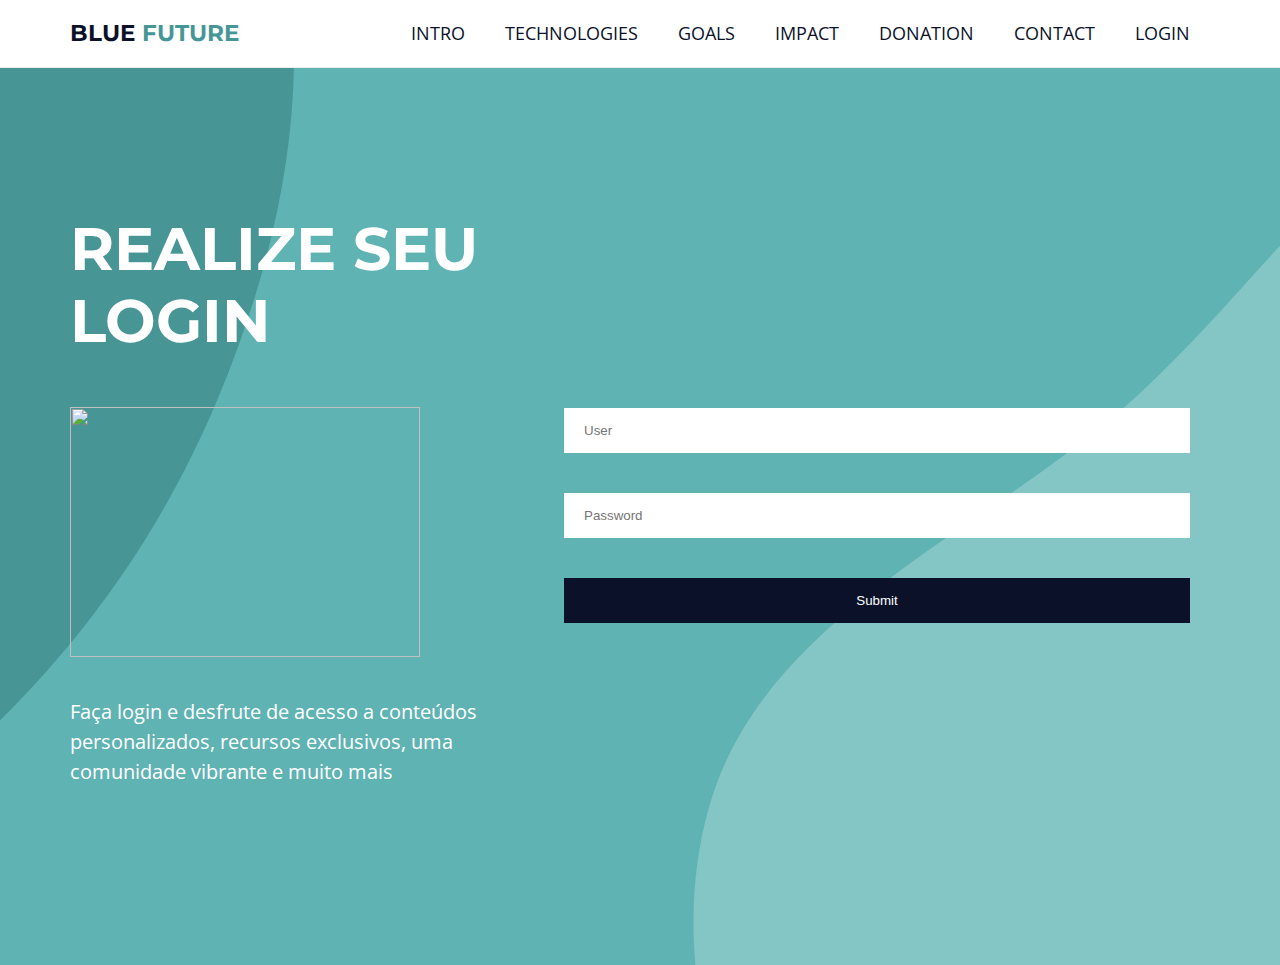
==== login.html @ 36d3753d "Front-end: Blue Future && Web Dev: GS" ====
<!DOCTYPE html>
<html lang="pt-BR">

<head>
  <meta charset="UTF-8">
  <meta name="viewport" content="width=device-width, initial-scale=1.0">
  <title>Blue Future</title>
  <link rel="preconnect" href="https://fonts.gstatic.com">
  <link rel="shortcut icon" href="/assets/img/fish.png">
  <link
    href="https://fonts.googleapis.com/css2?family=Montserrat:wght@900&family=Open+Sans:ital,wght@0,400;0,700;1,400&display=swap"
    rel="stylesheet">
  <link rel="stylesheet" href="assets/css/variables.css">
  <link rel="stylesheet" href="assets/css/elements.css">
  <link rel="stylesheet" href="assets/css/classes.css">
  <link rel="stylesheet" href="assets/css/menu.css">
  <link rel="stylesheet" href="assets/css/styles.css">
  <link rel="stylesheet" href="assets/css/login.css">
</head>

<body>

  <input id="close-menu" class="close-menu" type="checkbox" aria-label="Close menu" role="button">
  <label class="close-menu-label" for="close-menu" title="close menu"></label>
  <aside class="menu white-bg">
    <div class="main-content menu-content">
      <h1 onclick="getElementById('close-menu').checked = false;">
        <a href="index.html">Blue <span id="future">Future</span></a>
      </h1>

      <nav>
        <ul onclick="getElementById('close-menu').checked = false;">
          <li><a href="#intro">Intro</a></li>
          <li><a href="#grid-one">Technologies</a></li>
          <li><a href="#goals">Goals</a></li>
          <li><a href="#grid-two">Impact</a></li>
          <li><a href="#pricing">donation</a></li>
          <li><a href="#contact">Contact</a></li>
          <li><a href="login.html">Login</a></li>
        </ul>
      </nav>
    </div>
  </aside>

  <div class="menu-spacing"></div>

  <section id="home" class="intro main-bg section">
    <div class="main-content intro-content">
      <div class="intro-text-content">
        <h2>Realize seu Login</h2>

        <div class="carrossel">
            <div class="container">
                <img src="https://images.unsplash.com/photo-1632247620837-970aa94d2b99?q=80&w=1974&auto=format&fit=crop&ixlib=rb-4.0.3&ixid=M3wxMjA3fDB8MHxwaG90by1wYWdlfHx8fGVufDB8fHx8fA%3D%3D" alt="" />
                <img src="https://plus.unsplash.com/premium_photo-1675805016124-86db4b3c4249?q=80&w=2070&auto=format&fit=crop&ixlib=rb-4.0.3&ixid=M3wxMjA3fDB8MHxwaG90by1wYWdlfHx8fGVufDB8fHx8fA%3D%3D" alt="" />
                <img src="https://images.unsplash.com/photo-1632247620837-970aa94d2b99?q=80&w=1974&auto=format&fit=crop&ixlib=rb-4.0.3&ixid=M3wxMjA3fDB8MHxwaG90by1wYWdlfHx8fGVufDB8fHx8fA%3D%3D" alt="" />
                <img src="https://plus.unsplash.com/premium_photo-1675805016124-86db4b3c4249?q=80&w=2070&auto=format&fit=crop&ixlib=rb-4.0.3&ixid=M3wxMjA3fDB8MHxwaG90by1wYWdlfHx8fGVufDB8fHx8fA%3D%3D" alt="" />
            </div>
        </div>

        <p>Faça login e desfrute de acesso a conteúdos personalizados, recursos exclusivos, uma comunidade vibrante e muito mais</p>
      </div>

      <div class="intro-img">
        <input id="input-user" class="input-login" type="email" placeholder="User">
        <input id="input-password" class="input-login type="password" placeholder="Password">
        <input id="btnLogar" class="input-login ipt-log" type="submit">
      </div>
    </div>

    
  </section>

  <script src="/assets/js/login.js"></script>
</body>

</html>
---- assets/css/variables.css ----
:root {
  --primary-color: #0A1128;
  --white-color: #FFFFFF;
  --light-gray-color: #EEEEEE;
  --secondary-color: crimson;
  --aqua-color: #5fb3b3;
  --gap: 3rem;
}
---- assets/css/elements.css ----
* {
  margin: 0;
  padding: 0;
  box-sizing: border-box;
}

html {
  font-size: 62.5%;
  scroll-behavior: smooth;
}

body {
  font-family: 'Open Sans', sans-serif;
  font-size: 2rem;
  color: var(--primary-color);
  line-height: 1.5;
}

h1, h2, h3, h4, h5, h6 {
  font-family: 'Montserrat', sans-serif;
}

h1 {
  font-size: 6rem;
  text-transform: uppercase;
}

h1 {
  font-size: 6rem;
  text-transform: uppercase;
}

h2 {
  font-size: 6rem;
  margin-bottom: 5rem;
  text-transform: uppercase;
  line-height: 1.2;
}

h3 {
  font-size: 5rem;
}

h4 {
  font-size: 4.5rem;
}

h5 {
  font-size: 4rem;
}

h6 {
  font-size: 3.5rem;
}

a {
  text-decoration: none;
}

p {
  margin-bottom: 3rem;
}

.responsive-table {
  overflow: hidden;
  overflow-x: auto;
}

table {
  min-width: 360px;
  width: 100%;
  border-collapse: collapse;
}

table caption {
  font-style: italic;
  font-size: 1.6rem;
  text-align: left;
  margin-bottom: 1rem;
}

table td, table th {
  white-space: nowrap;
  padding: 1rem;
  text-align: left;
  border: 0.1rem solid var(--light-gray-color)
}

tfoot td, table th {
  background: var(--light-gray-color);
}

.footer_icons {
  width: 48px;
  height: 48px;
}
---- assets/css/classes.css ----
.main-bg {
  background-image: url('../img/bg.svg');
  background-size: cover;
  background-position: center center;
  color: var(--white-color);
}

.sec-bg {
  background-image: url('../img/bg2.svg');
  background-size: cover;
  background-position: center center;
  color: var(--white-color);
}

.ter-bg {
  background-image: url('../img/bg3.svg');
  background-size: cover;
  background-position: center center;
  color: var(--white-color);
}

.white-bg {
  background: var(--white-color);
  color: var(--primary-color);
}

.main-content {
  max-width: 120rem;
  margin: 0 auto;
  padding: 10rem var(--gap);
}

.section {
  min-height: 100vh;
}

.menu-spacing {
  height: 65px;
}

body .full-width {
  width: 100%;
  flex: 1 1 100%;
}
---- assets/css/menu.css ----
.menu {
  position: fixed;
  top: 0;
  left: 0;
  right: 0;
  width: 100%;
  z-index: 1;
  border-bottom: 0.1rem solid var(--light-gray-color);
}

.menu-content {
  display: flex;
  justify-content: space-between;
  align-items: center;
  padding-top: 0;
  padding-bottom: 0;
}

.menu h1 {
  font-size: 2.3rem;
  color: var(--primary-color);
}

.menu h1 a {
  color: inherit;
}

.menu ul {
  list-style: none;
  display: flex;
}

.menu ul li a {
  text-transform: uppercase;
  display: block;
  padding: 2rem;
  font-size: 1.8rem;
  color: var(--primary-color);
  position: relative;
}

.menu ul li a::after {
  content: '';
  position: absolute;
  bottom: 1rem;
  left: 50%;
  width: 0;
  height: 0.2rem;
  background: var(--aqua-color); 
  transition: all 300ms ease-in-out;
}

.menu ul li a:hover::after {
  width: 50%;
  left: 25%;
}
#future {
  color: rgb(69, 151, 151);
}
---- assets/css/styles.css ----
.intro-content {
  position: relative;
  /* top: -8rem; */
  display: grid;
  grid-template-columns: 1fr 1.5fr;
  gap: var(--gap);
  min-height: 100vh;
}

.intro-text-content, .intro-img {
  display: flex;
  flex-flow: column wrap;
  justify-content: center;
}

.intro-img img,
.intro-img svg {
  max-width: 100%;
  height: auto;
}

.top3-content {
  max-width: 64rem;
  display: flex;
  flex-direction: column;
  flex-wrap: nowrap;
  justify-content: center;
  min-height: 100vh;
  text-align: center;
}

.grid-one-content {
  display: flex;
  flex-flow: column wrap;
  justify-content: center;
  min-height: 100vh;
}

.grid-main-heading {
  margin-bottom: 1rem;
}

.grid-description {
  padding-bottom: 5rem;
}

.grid {
  display: grid;
  grid-template-columns: repeat(3, 1fr);
  gap: var(--gap);
  counter-reset: grid-counter;
}

.grid h3 {
  font-size: 3rem;
  position: relative;
  padding-left: 5rem;
  padding-bottom: 2rem;
}

.grid h3::before {
  counter-increment: grid-counter;
  content: counter(grid-counter);
  position: absolute;
  font-size: 8rem;
  font-style: italic;
  top: -4rem;
  left: -2rem;
  transform: rotate(5deg);
}

.gallery-img {
  width: 100%;
  /* max-width: 36rem;
  max-height: 36rem; */
  overflow: hidden;
  max-width: 100%;
  max-height: 100%; 
}

.gallery-img img {
  background-size: contain;
  transition: all 300ms ease-in-out;
  width: 100%;
}

.gallery-img img:hover {
  transform: translate(-3%, 3%) scale(1.2) rotate(5deg);
}

.contact-form {
  grid-column: span 2;
}

.contact-form .form-grid {
  border: none;
  display: flex;
  flex-direction: row;
  flex-wrap: wrap;
  gap: var(--gap);
}

.form-grid legend {
  font-style: italic;
  font-size: 1.6rem; 
  margin-bottom: 3rem;
}

.form-group {
  flex: 1 1 320px;
}

.form-group label {
  display: block;
  margin-bottom: 1rem;
}

.form-group input,
.form-group textarea {
  border-radius: 10px;
  border: none;
  background: var(--white-color);
  padding: 1.5rem 2rem;
  width: 100%;
  font-size: 3rem;
  outline: none;
}

.form-group input:focus,
.form-group textarea:focus {
  box-shadow: 0 0 10px 2px var(--aqua-color);
}

.form-group button {
  border: 0.5rem solid var(--white-color);
  background: none;
  color: var(--white-color);
  padding: 1.5rem 2rem;
  font-size: 3rem;
  cursor: pointer;
  transition: all 300ms ease-in-out;
}

.form-group button:hover {
  background: var(--white-color);
  color: var(--primary-color);
}

.form-group ::placeholder {
  color: var(--light-gray-color);
}

.footer {
  text-align: center;
  font-size: 1.6rem;
}

.footer a {
  color: var(--primary-color);
}

.heart {
  color: var(--secondary-color);
}

.footer p {
  margin: 0;
  padding: 3rem;
}

.close-menu {
  display: none;
}

.back-to-top {
  position: fixed;
  bottom: 2rem;
  right: 2rem;
  background: var(--white-color);
  width: 5rem;
  height: 5rem;
  display: flex;
  justify-content: center;
  align-items: center;
  border-radius: 50%;
  color: var(--aqua-color);
  transform: rotate(-90deg);
  border: 0.1rem solid var(--aqua-color);
}

@media (max-width: 800px) {
  .intro-content, .grid {
    grid-template-columns: 1fr;
  }

  .gallery-img {
    width: 100%;
    max-width: 100%;
    max-height: 100%; 
  }

  .gallery-img img {
    width: 100%;
  }

  .grid-one-content {
    display: block;
  }

  .menu {
    bottom: 0;
    text-align: center;
  }

  .menu-content, .menu-content ul {
    flex-direction: column;
    justify-content: center;
  }

  .menu-content {
    height: 100vh;
  }

  .menu {
    display: none;
  }

  .close-menu-label::after {
    content: '☰';
    position: fixed;
    z-index: 2;
    top: 2rem;
    right: 2rem;
    background: var(--aqua-color);
    color: var(--white-color);
    font-size: 3rem;
    line-height: 3rem;
    width: 3rem;
    height: 3rem;
    text-align: center;
    padding: 0.5rem;
    cursor: pointer;
  }

  .close-menu:checked~.menu {
    display: block;
  }

  .close-menu:checked~.close-menu-label::after {
    content: '×';
  }

  .menu-spacing {
    display: none;
  }


  h1 {
    font-size: 4rem;
  }

  h2 {
    font-size: 3.6rem;
  }

  h3 {
    font-size: 3.4rem;
  }

  h4 {
    font-size: 3.2rem;
  }

  h5 {
    font-size: 3rem;
  }

  h6 {
    font-size: 2.8rem;
  }
}
---- assets/css/login.css ----
.intro-content {
    position: relative;
    display: grid;
    grid-template-columns: 1fr 1.5fr;
    gap: var(--gap);
    min-height: 100vh;
  }
  
  .intro-text-content, .intro-img {
    display: flex;
    flex-flow: column wrap;
    justify-content: center;
  }
  
  .intro-img img,
  .intro-img svg {
    max-width: 100%;
    height: auto;
  }
  
  .top3-content {
    max-width: 64rem;
    display: flex;
    flex-direction: column;
    flex-wrap: nowrap;
    justify-content: center;
    min-height: 100vh;
    text-align: center;
  }
  
  .grid-one-content {
    display: flex;
    flex-flow: column wrap;
    justify-content: center;
    min-height: 100vh;
  }
  
  .grid-main-heading {
    margin-bottom: 1rem;
  }
  
  .grid-description {
    padding-bottom: 5rem;
  }
  
  .grid {
    display: grid;
    grid-template-columns: repeat(3, 1fr);
    gap: var(--gap);
    counter-reset: grid-counter;
  }
  
  .grid h3 {
    font-size: 3rem;
    position: relative;
    padding-left: 5rem;
    padding-bottom: 2rem;
  }
  
  .grid h3::before {
    counter-increment: grid-counter;
    content: counter(grid-counter);
    position: absolute;
    font-size: 8rem;
    font-style: italic;
    top: -4rem;
    left: -2rem;
    transform: rotate(5deg);
  }
  
.input-login {
    padding: 15px 20px;
    margin: 20px;
    border: none;
}

#btnLogar {
    cursor: pointer;
    background-color: var(--primary-color);
    color: #fefefe;
    border: none;
}

.carrossel {
    overflow: hidden;
    width: 350px;
    height: 250px;
    margin-bottom: 4rem;
  }
  
  .container {
    display: flex;
    transition: 0.7s ease-in-out;
    transform: translateX(0);
  }
  
  img {
    width: 350px;
    height: 250px;
  }

  .container { 
    background-size: cover;
  }

  
  
  @media (max-width: 800px) {

    .carrossel {
        overflow: hidden;
        width: 325px;
        height: 200px;
      }

      img {
        width: 350px;
        height: 250px;
      }

    .container {
        width: 350px;
        height: 200px;
    }
    .intro-content, .grid {
      grid-template-columns: 1fr;
    }
  
    .gallery-img {
      width: 100%;
      max-width: 100%;
      max-height: 100%; 
    }
  
    .gallery-img img {
      width: 100%;
    }
  
    .grid-one-content {
      display: block;
    }
  
    .menu {
      bottom: 0;
      text-align: center;
    }
  
    .menu-content, .menu-content ul {
      flex-direction: column;
      justify-content: center;
    }
  
    .menu-content {
      height: 100vh;
    }
  
    .menu {
      display: none;
    }
  
    .close-menu-label::after {
      content: '☰';
      position: fixed;
      z-index: 2;
      top: 2rem;
      right: 2rem;
      background: var(--aqua-color);
      color: var(--white-color);
      font-size: 3rem;
      line-height: 3rem;
      width: 3rem;
      height: 3rem;
      text-align: center;
      padding: 0.5rem;
      cursor: pointer;
    }
  
    .close-menu:checked~.menu {
      display: block;
    }
  
    .close-menu:checked~.close-menu-label::after {
      content: '×';
    }
  
    .menu-spacing {
      display: none;
    }
  
    h1 {
      font-size: 4rem;
    }
  
    h2 {
      font-size: 3.6rem;
    }
  
    h3 {
      font-size: 3.4rem;
    }
  
    h4 {
      font-size: 3.2rem;
    }
  
    h5 {
      font-size: 3rem;
    }
  
    h6 {
      font-size: 2.8rem;
    }
  }
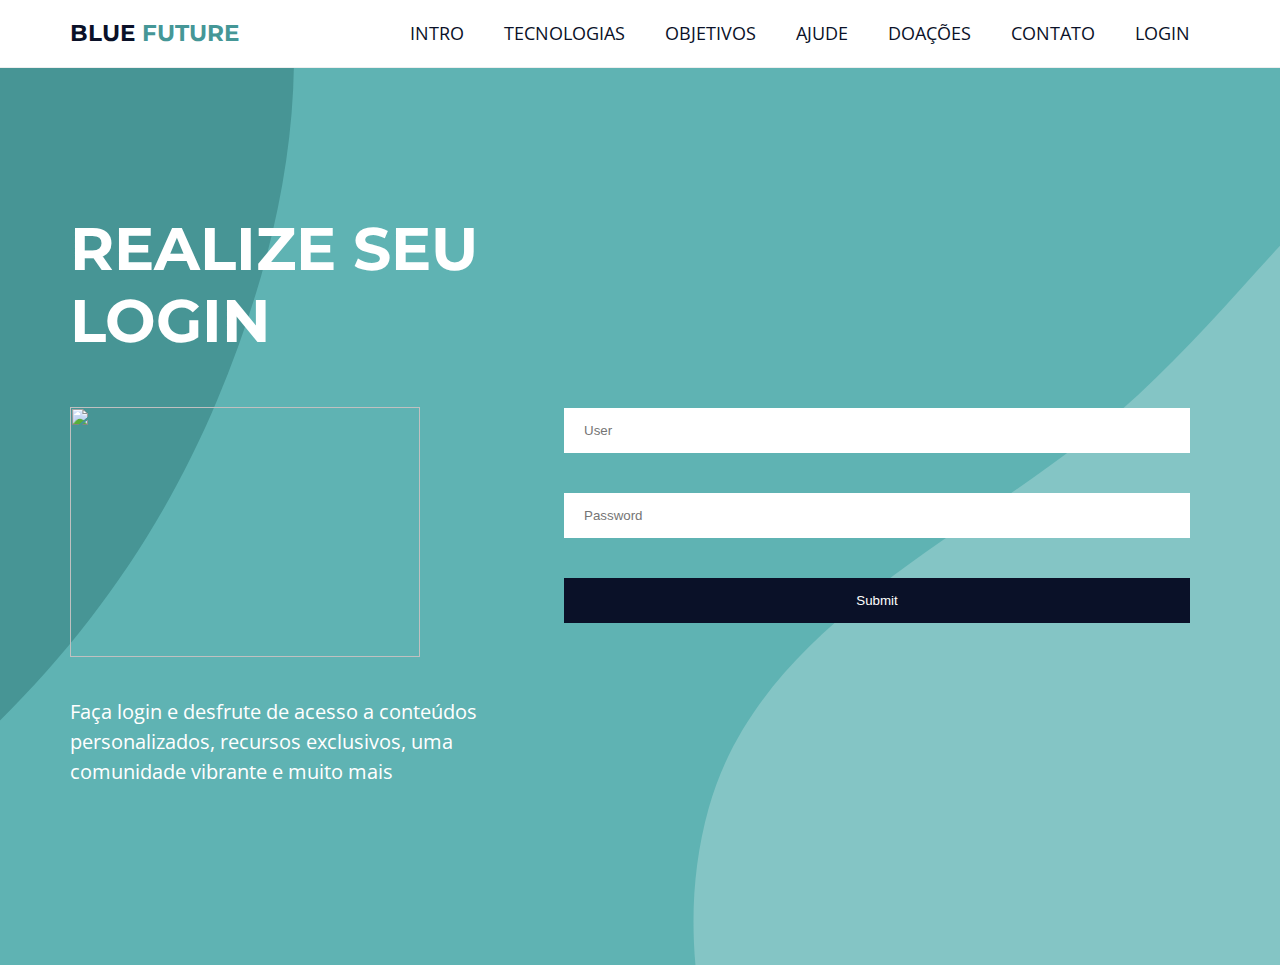
==== commit 2ffd429a: "Menu" ====
--- a/login.html
+++ b/login.html
@@ -31,11 +31,11 @@
       <nav>
         <ul onclick="getElementById('close-menu').checked = false;">
           <li><a href="#intro">Intro</a></li>
-          <li><a href="#grid-one">Technologies</a></li>
-          <li><a href="#goals">Goals</a></li>
-          <li><a href="#grid-two">Impact</a></li>
-          <li><a href="#pricing">donation</a></li>
-          <li><a href="#contact">Contact</a></li>
+          <li><a href="#grid-one">Tecnologias</a></li>
+          <li><a href="#goals">Objetivos</a></li>
+          <li><a href="#grid-two">Ajude</a></li>
+          <li><a href="#pricing">Doações</a></li>
+          <li><a href="#contact">Contato</a></li>
           <li><a href="login.html">Login</a></li>
         </ul>
       </nav>
@@ -63,7 +63,7 @@
 
       <div class="intro-img">
         <input id="input-user" class="input-login" type="email" placeholder="User">
-        <input id="input-password" class="input-login type="password" placeholder="Password">
+        <input id="input-password" type="password" class="input-login"  placeholder="Password">
         <input id="btnLogar" class="input-login ipt-log" type="submit">
       </div>
     </div>
@@ -71,7 +71,7 @@
     
   </section>
 
-  <script src="/assets/js/login.js"></script>
+  <script src="assets/js/login.js"></script>
 </body>
 
 </html>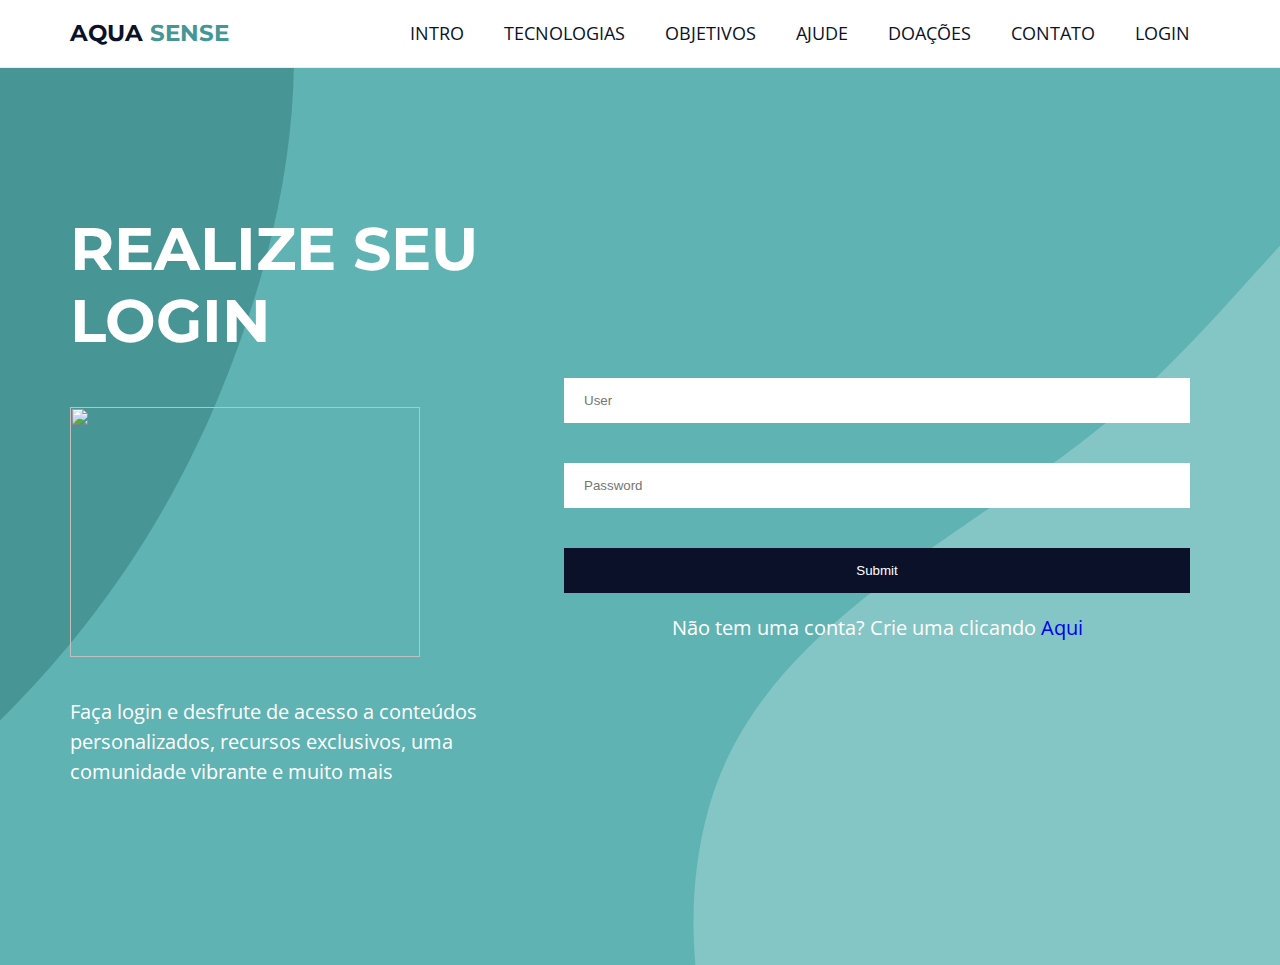
==== commit ffbe9d34: "Aqua Sense" ====
--- a/login.html
+++ b/login.html
@@ -4,7 +4,7 @@
 <head>
   <meta charset="UTF-8">
   <meta name="viewport" content="width=device-width, initial-scale=1.0">
-  <title>Blue Future</title>
+  <title>Aqua Sense</title>
   <link rel="preconnect" href="https://fonts.gstatic.com">
   <link rel="shortcut icon" href="/assets/img/fish.png">
   <link
@@ -25,7 +25,7 @@
   <aside class="menu white-bg">
     <div class="main-content menu-content">
       <h1 onclick="getElementById('close-menu').checked = false;">
-        <a href="index.html">Blue <span id="future">Future</span></a>
+        <a href="index.html">Aqua <span id="future">Sense</span></a>
       </h1>
 
       <nav>
@@ -47,9 +47,9 @@
   <section id="home" class="intro main-bg section">
     <div class="main-content intro-content">
       <div class="intro-text-content">
-        <h2>Realize seu Login</h2>
+        <h2 class="display_none">Realize seu Login</h2>
 
-        <div class="carrossel">
+        <div id="carrossel_sumir" class="carrossel">
             <div class="container">
                 <img src="https://images.unsplash.com/photo-1632247620837-970aa94d2b99?q=80&w=1974&auto=format&fit=crop&ixlib=rb-4.0.3&ixid=M3wxMjA3fDB8MHxwaG90by1wYWdlfHx8fGVufDB8fHx8fA%3D%3D" alt="" />
                 <img src="https://plus.unsplash.com/premium_photo-1675805016124-86db4b3c4249?q=80&w=2070&auto=format&fit=crop&ixlib=rb-4.0.3&ixid=M3wxMjA3fDB8MHxwaG90by1wYWdlfHx8fGVufDB8fHx8fA%3D%3D" alt="" />
@@ -58,13 +58,14 @@
             </div>
         </div>
 
-        <p>Faça login e desfrute de acesso a conteúdos personalizados, recursos exclusivos, uma comunidade vibrante e muito mais</p>
+        <p class="display_none_p">Faça login e desfrute de acesso a conteúdos personalizados, recursos exclusivos, uma comunidade vibrante e muito mais</p>
       </div>
 
-      <div class="intro-img">
+      <div id="add_h1" class="intro-img">
         <input id="input-user" class="input-login" type="email" placeholder="User">
         <input id="input-password" type="password" class="input-login"  placeholder="Password">
         <input id="btnLogar" class="input-login ipt-log" type="submit">
+        <p class="criar">Não tem uma conta? Crie uma clicando <a href="registro.html">Aqui</a></p>
       </div>
     </div>
 
--- a/assets/css/login.css
+++ b/assets/css/login.css
@@ -74,11 +74,16 @@
     border: none;
 }
 
+
 #btnLogar {
     cursor: pointer;
     background-color: var(--primary-color);
     color: #fefefe;
     border: none;
+}
+
+.criar {
+  text-align: center;
 }
 
 .carrossel {
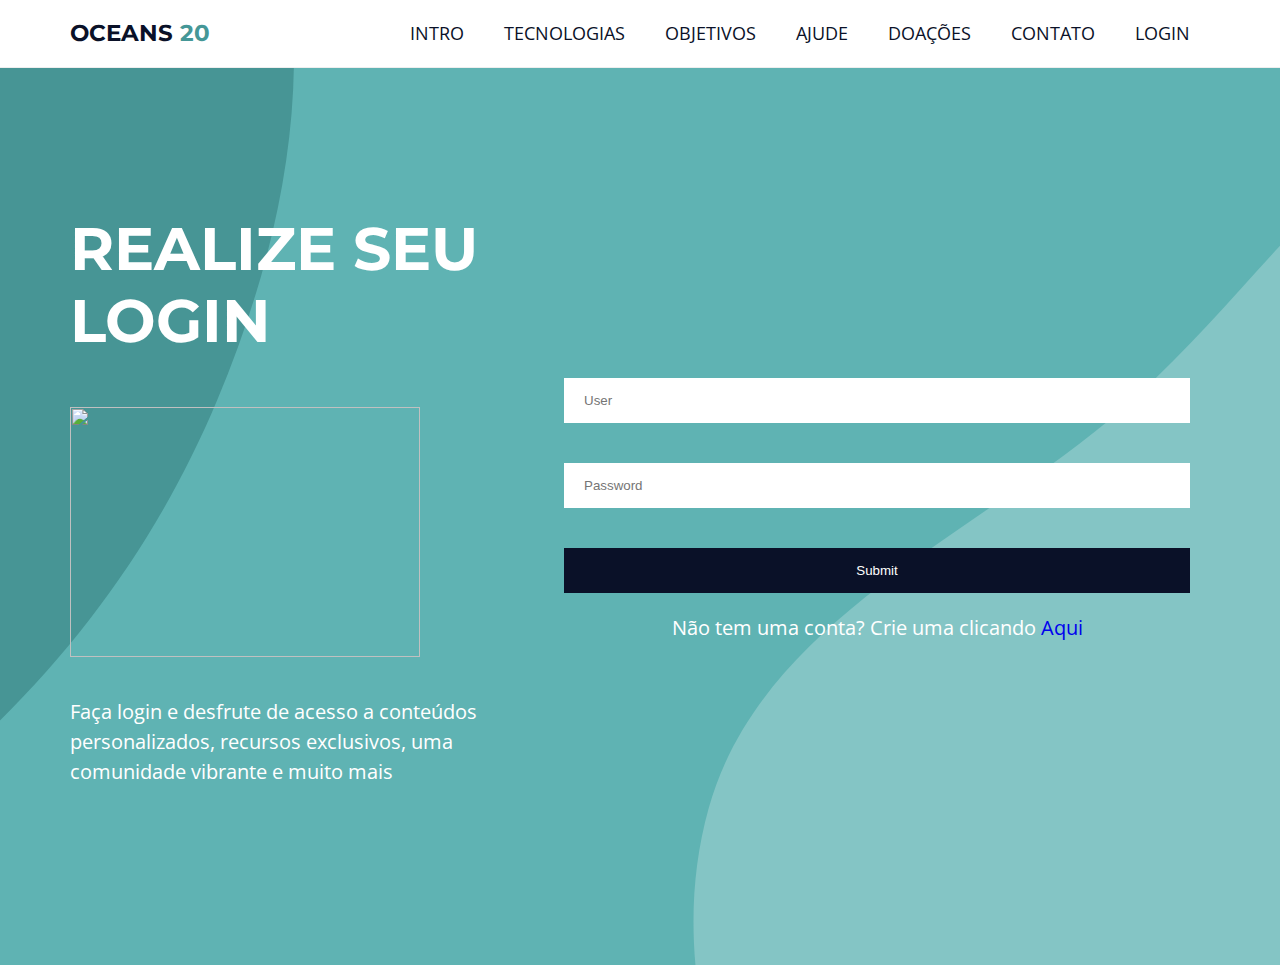
==== commit f6a65cee: "readme" ====
--- a/login.html
+++ b/login.html
@@ -4,7 +4,7 @@
 <head>
   <meta charset="UTF-8">
   <meta name="viewport" content="width=device-width, initial-scale=1.0">
-  <title>Aqua Sense</title>
+  <title>Oceans 20</title>
   <link rel="preconnect" href="https://fonts.gstatic.com">
   <link rel="shortcut icon" href="/assets/img/fish.png">
   <link
@@ -25,7 +25,7 @@
   <aside class="menu white-bg">
     <div class="main-content menu-content">
       <h1 onclick="getElementById('close-menu').checked = false;">
-        <a href="index.html">Aqua <span id="future">Sense</span></a>
+        <a href="index.html">Oceans <span id="future">20</span></a>
       </h1>
 
       <nav>
